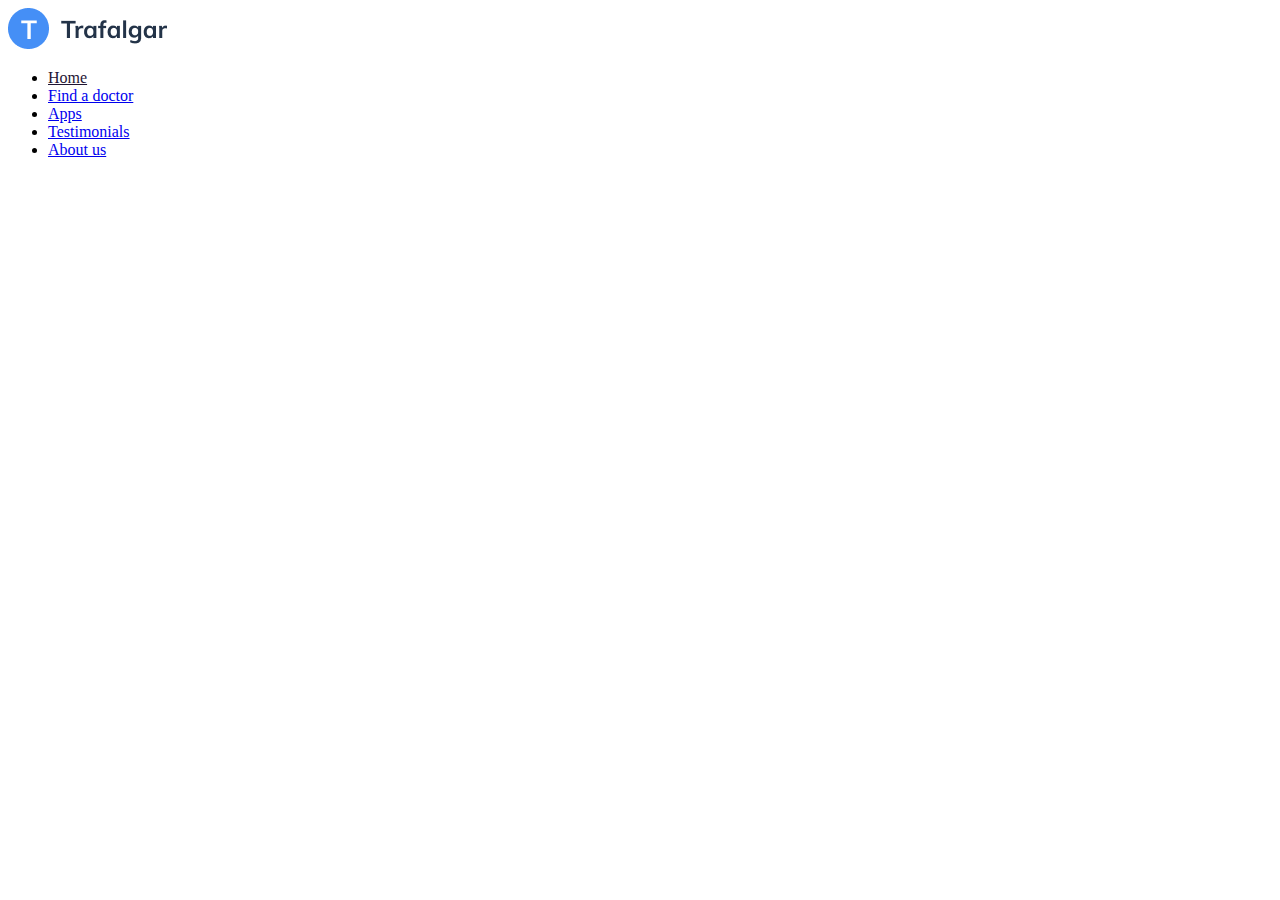
==== trafagra.html @ 658d5b65 "latest update" ====
<!DOCTYPE html>
<html lang="en">
<head>
    <meta charset="UTF-8">
    <meta name="viewport" content="width=device-width, initial-scale=1.0">
    <title>Trafalgar</title>
    <link rel="stylesheet" href="trafalgar.css">
</head>
<body>
    <header>
        <div class="left-div">
            <img src="asset/images/logo.png" alt="tra">

        </div>
        <div class="right-div">
            <ul>
                <li><a href="#" style="color: #1F1534;"> Home</a></li>
                <li><a href="#"> Find a doctor</a></li>
                <li><a href="#">Apps</a></li>
                <li><a href="#"> Testimonials</a></li>
                <li><a href="#">About us</a></li>
                </ul>
             </div>

    </header>
    
</body>
</html>
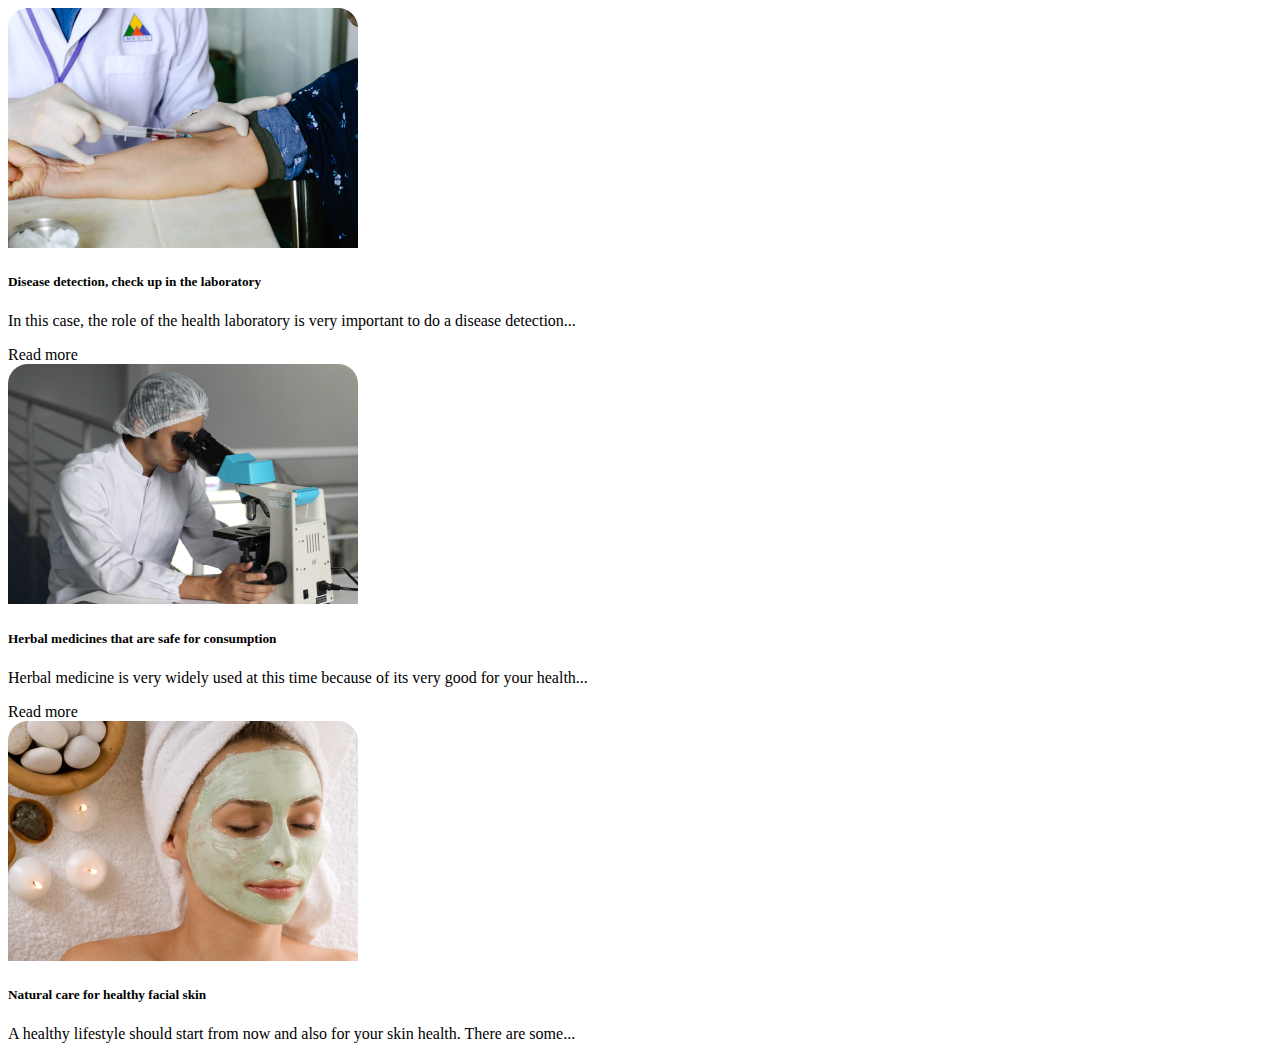
==== commit 4c0a5e68: "full page" ====
--- a/trafagra.html
+++ b/trafagra.html
@@ -3,26 +3,40 @@
 <head>
     <meta charset="UTF-8">
     <meta name="viewport" content="width=device-width, initial-scale=1.0">
-    <title>Trafalgar</title>
+    <title>Document</title>
     <link rel="stylesheet" href="trafalgar.css">
 </head>
 <body>
-    <header>
-        <div class="left-div">
-            <img src="asset/images/logo.png" alt="tra">
+    
 
+
+
+
+    <section>
+        <div class="mask-con">
+            <div class="mask-1">
+                <img src="asset/images/Mask Group.png" alt="mask" class="mask-img">
+               <h5> Disease detection, check 
+    up in the laboratory</h5>
+    <p class="pra-4">In this case, the role of the health laboratory is very important to do
+    a disease detection...</p>
+    Read more
+    
+            </div>
+            <div class="mask-2">
+                <img src="asset/images/Mask Group (1).png" alt="mask" class="mask-img">
+               <h5>Herbal medicines that are safe for consumption</h5>
+               <p class="pra-4">Herbal medicine is very widely used at this time because of its very good for your health...</p>
+                  Read more
+            </div>
+            <div class="mask-3">
+                <img src="asset/images/Mask Group (2).png" alt="mask" class="mask-img">
+              <h5> Natural care for healthy 
+    facial skin</h5>
+    <p class="pra-4">A healthy lifestyle should start from now and also for your skin health.
+    There are some...</p>
+            </div>
         </div>
-        <div class="right-div">
-            <ul>
-                <li><a href="#" style="color: #1F1534;"> Home</a></li>
-                <li><a href="#"> Find a doctor</a></li>
-                <li><a href="#">Apps</a></li>
-                <li><a href="#"> Testimonials</a></li>
-                <li><a href="#">About us</a></li>
-                </ul>
-             </div>
-
-    </header>
-    
+     </section>
 </body>
 </html>--- a/trafalgar.css
+++ b/trafalgar.css
@@ -0,0 +1,75 @@
+/* Slideshow container */
+.slideshow-container {
+    max-width: 800px;
+    position: relative;
+    margin: 5%;
+  }
+  
+  /* Next & previous buttons */
+  .prev, .next {
+    cursor: pointer;
+    position: absolute;
+    top: 50%;
+    width: auto;
+    padding: 16px;
+    margin-top: -22px;
+    color: white;
+    font-weight: bold;
+    font-size: 18px;
+    transition: 0.6s ease;
+    border-radius: 0 3px 3px 0;
+    user-select: none;
+  }
+  
+  /* Position the "next button" to the right */
+  .next {
+    right: 0;
+    border-radius: 3px 0 0 3px;
+  }
+  
+  /* On hover, add a black background color with a little bit see-through */
+  .prev:hover, .next:hover {
+    background-color: rgba(0,0,0,0.8);
+  }
+  
+  /* Caption text */
+  .text {
+    color: #f2f2f2;
+    font-size: 15px;
+    padding: 8px 12px;
+    position: absolute;
+    bottom: 8px;
+    width: 100%;
+    text-align: center;
+  }
+  
+  /* Number text (1/3 etc) */
+  .numbertext {
+    color: #f2f2f2;
+    font-size: 12px;
+    padding: 8px 12px;
+    position: absolute;
+    top: 0;
+  }
+  
+  /* The dots/bullets/indicators */
+  .dot {
+    cursor: pointer;
+    height: 15px;
+    width: 15px;
+    margin: 0 2px;
+    background-color: #bbb;
+    border-radius: 50%;
+    display: inline-block;
+    transition: background-color 0.6s ease;
+  }
+  
+  .active, .dot:hover {
+    background-color: #717171;
+  }
+  
+  /* Fading animation */
+  .fade {
+    animation-name: fade;
+    animation-duration: 1.5s;
+  }
